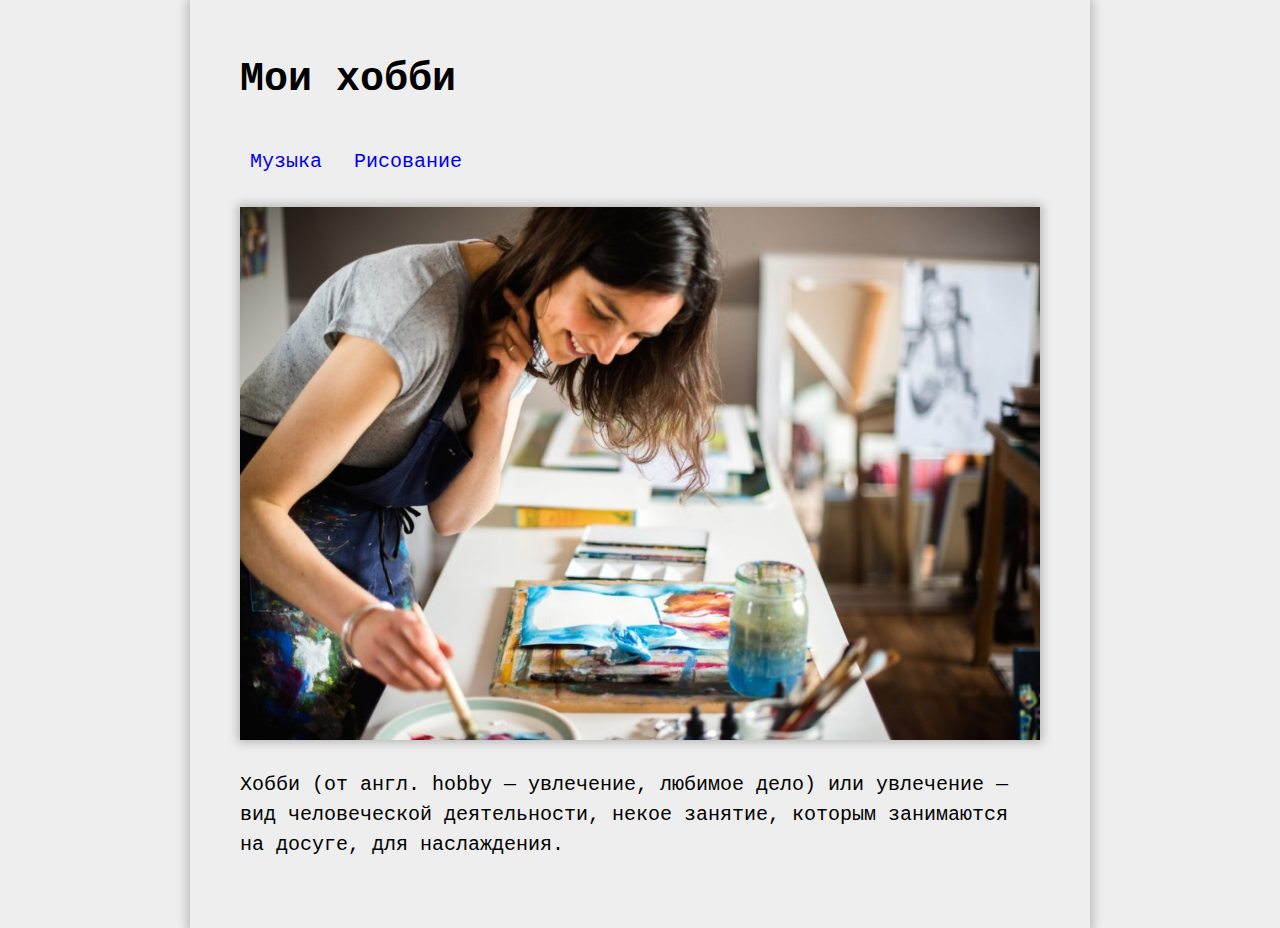
==== coddy/project1/index.html @ 2e812c16 "Add files via upload" ====
<!DOCTYPE html>
<html lang="ru">
<head>


	<meta charset="UTF-8">
	<meta name='viewport' content="width=device-width, initial-scale=1">
	<title>Мой сайт</title>
	<style>
		img {
			max-width: 100%;
			box-shadow: 0 0 10px 2px rgba(0,0,0,0.25)
		}

		div {
			max-width: 900px;
			margin: auto;
			padding: 50px;
			box-sizing: border-box;
			box-shadow: 0 0 10px 2px rgba(0,0,0,0.25);
		}
		body{
			margin: 0;
			background-color: #eee;
			font-family: monospace;
			font-size: 20px;
			line-height: 1.5;
		}

		h1 {
			margin-top: 0;
		}

		a{
			text-decoration: none;
			display: inline-block;
			margin-bottom: 20px; 
		}
			@media all and (max-width:480px) {
				div {
					padding: 30px 10px;
					width: 95%;
				}
				body{
					font-size: 4vmin;
				}
			}
					.link {
			margin-bottom: 20px;
			display: inline-block;
			transition: 0.3s;
			padding: 10px;
		
		}

		.link:hover {
			background-color: black;
			color: white;
			
		}
	</style>
</head>
<body>
	<div>
		<h1>Мои хобби</h1>
	<a class='link' href="index2.html">Музыка</a>
	<a class='link' href="index3.html">Рисование</a>
	<img src="hobby.jpg" alt="Хобби">
	<p>Хобби (от англ. hobby — увлечение, любимое дело) или увлечение — вид человеческой деятельности, некое занятие, которым занимаются на досуге, для наслаждения.</p>
	</div>
</body>
</html>
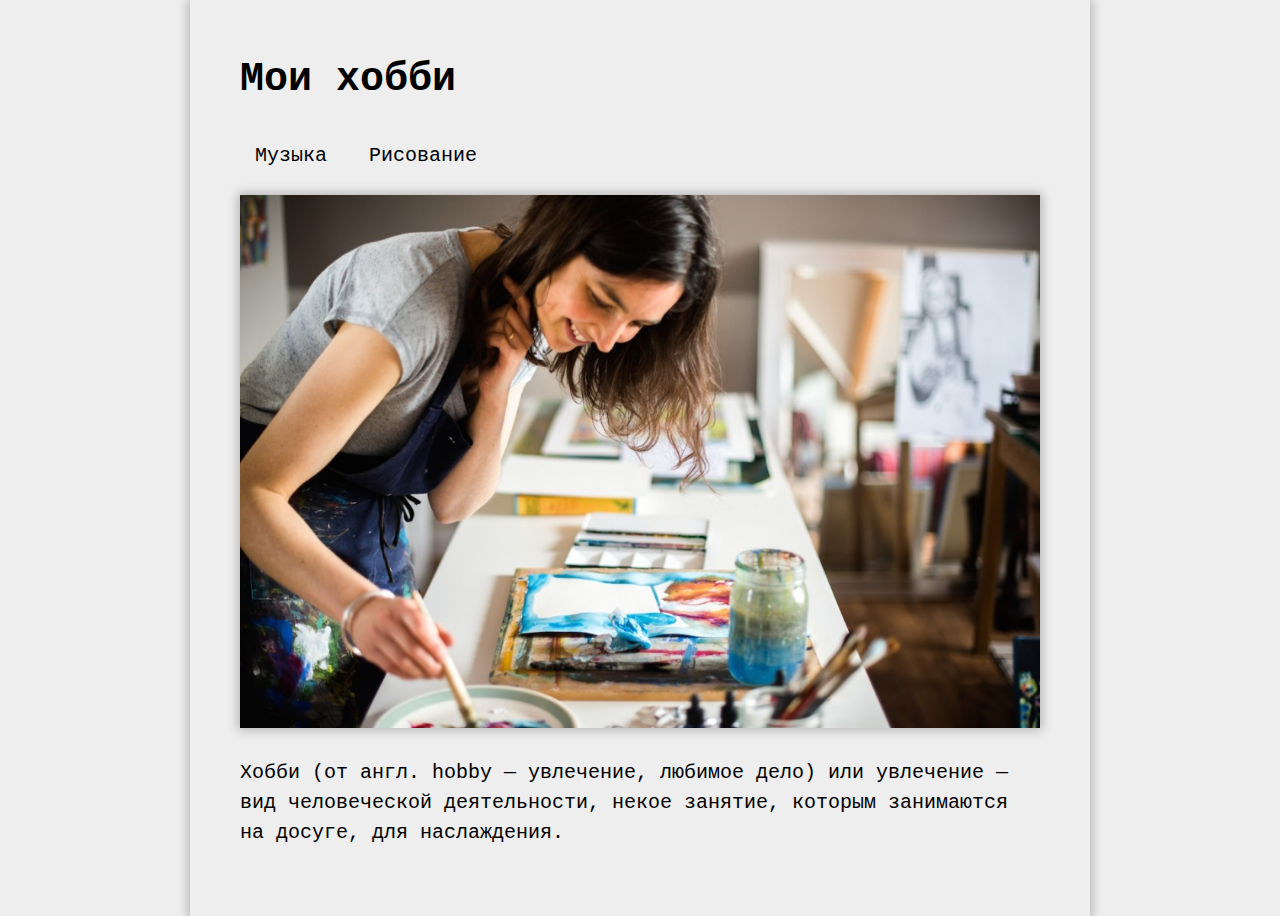
==== commit 8777b574: "Add files via upload" ====
--- a/coddy/project1/index.html
+++ b/coddy/project1/index.html
@@ -6,59 +6,7 @@
 	<meta charset="UTF-8">
 	<meta name='viewport' content="width=device-width, initial-scale=1">
 	<title>Мой сайт</title>
-	<style>
-		img {
-			max-width: 100%;
-			box-shadow: 0 0 10px 2px rgba(0,0,0,0.25)
-		}
-
-		div {
-			max-width: 900px;
-			margin: auto;
-			padding: 50px;
-			box-sizing: border-box;
-			box-shadow: 0 0 10px 2px rgba(0,0,0,0.25);
-		}
-		body{
-			margin: 0;
-			background-color: #eee;
-			font-family: monospace;
-			font-size: 20px;
-			line-height: 1.5;
-		}
-
-		h1 {
-			margin-top: 0;
-		}
-
-		a{
-			text-decoration: none;
-			display: inline-block;
-			margin-bottom: 20px; 
-		}
-			@media all and (max-width:480px) {
-				div {
-					padding: 30px 10px;
-					width: 95%;
-				}
-				body{
-					font-size: 4vmin;
-				}
-			}
-					.link {
-			margin-bottom: 20px;
-			display: inline-block;
-			transition: 0.3s;
-			padding: 10px;
-		
-		}
-
-		.link:hover {
-			background-color: black;
-			color: white;
-			
-		}
-	</style>
+	<link rel="stylesheet" href="main.css">
 </head>
 <body>
 	<div>
--- a/coddy/project1/main.css
+++ b/coddy/project1/main.css
@@ -0,0 +1,69 @@
+img {
+	max-width: 100%;
+	box-shadow: 0 0 10px 2px rgba(0,0,0,0.25)
+}
+
+div {
+	max-width: 900px;
+	margin: auto;
+	padding: 50px;
+	box-sizing: border-box;
+	box-shadow: 0 0 10px 2px rgba(0,0,0,0.25);
+	width: 95%;
+	margin: auto;
+	-webkit-box-sizing: border-box;
+	-moz-box-sizing: border-box;
+	box-sizing: border-box;
+
+}
+body{
+	margin: 0;
+	background-color: #eee;
+	font-family: monospace;
+	font-size: 20px;
+	line-height: 1.5;
+}
+
+h1 {
+	margin-top: 0;
+}
+
+a{
+	text-decoration: none;
+	display: inline-block;
+	margin-bottom: 20px; 
+	color: black;
+	padding: 4px 15px;
+	transition: 0.3s color, 0.5s background-color;
+	border-radius: 4px;
+}
+	@media all and (max-width:480px) {
+		div {
+			padding: 30px 10px;
+			
+
+		}
+		@media(pointer: fine) {
+			a:hover {
+				color: white;
+				background-color: black;
+			}
+		}
+
+
+		body{
+			font-size: 4vmin;
+	}
+			.link {
+	margin-bottom: 20px;
+	display: inline-block;
+	transition: 0.3s;
+	padding: 10px;
+
+}
+
+.link:hover {
+	background-color: black;
+	color: white;
+}
+
